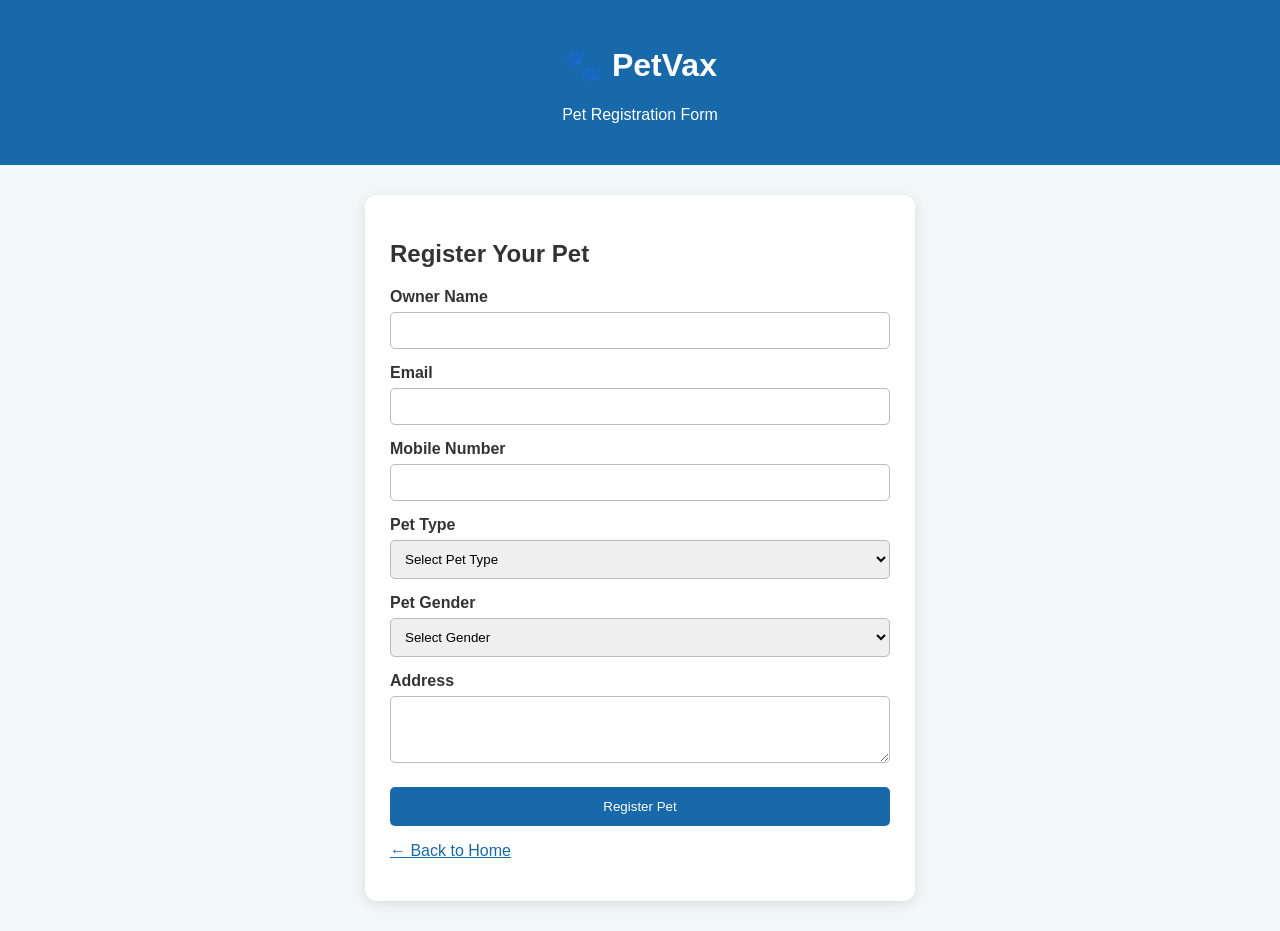
==== validation.html @ 0e624964 "Add files via upload" ====
<!DOCTYPE html>
<html lang="en">
<head>
    <meta charset="UTF-8">
    <meta name="viewport" content="width=device-width, initial-scale=1.0">
    <title>PetVax - Form Validation</title>

    <style>
        body {
            margin: 0;
            font-family: Arial, sans-serif;
            background: #f2f7f8;
            color: #333;
        }

        header {
            background: #1769aa;
            color: white;
            text-align: center;
            padding: 25px;
        }

        main {
            max-width: 500px;
            margin: 30px auto;
            padding: 25px;
            background: white;
            border-radius: 12px;
            box-shadow: 0 3px 12px #ddd;
        }

        label {
            display: block;
            margin-top: 15px;
            font-weight: bold;
        }

        input, select, textarea {
            width: 100%;
            padding: 10px;
            margin-top: 6px;
            box-sizing: border-box;
            border: 1px solid #bbb;
            border-radius: 5px;
        }

        button {
            width: 100%;
            margin-top: 20px;
            padding: 12px;
            background: #1769aa;
            color: white;
            border: none;
            border-radius: 5px;
            cursor: pointer;
        }

        .error { color: red; }
        .success { color: green; font-weight: bold; }
        a { color: #1769aa; }
    </style>
</head>

<body>
<header>
    <h1>🐾 PetVax</h1>
    <p>Pet Registration Form</p>
</header>

<main>
    <h2>Register Your Pet</h2>

    <form id="petForm">
        <label for="owner">Owner Name</label>
        <input type="text" id="owner" required>

        <label for="email">Email</label>
        <input type="email" id="email" required>

        <label for="mobile">Mobile Number</label>
        <input type="text" id="mobile"
               pattern="[0-9]{10}"
               maxlength="10"
               required>

        <label for="petType">Pet Type</label>
        <select id="petType" required>
            <option value="">Select Pet Type</option>
            <option>Cat</option>
            <option>Dog</option>
            <option>Rabbit</option>
            <option>Bird</option>
        </select>

        <label for="gender">Pet Gender</label>
        <select id="gender" required>
            <option value="">Select Gender</option>
            <option>Male</option>
            <option>Female</option>
        </select>

        <label for="address">Address</label>
        <textarea id="address" rows="3" required></textarea>

        <button type="submit">Register Pet</button>
        <p id="message" role="status"></p>
    </form>

    <p><a href="index.html">← Back to Home</a></p>
</main>

<script>
document.getElementById("petForm").addEventListener(
    "submit", function(event) {
        event.preventDefault();

        const mobile = document.getElementById("mobile").value;
        const message = document.getElementById("message");

        if (!/^[0-9]{10}$/.test(mobile)) {
            message.className = "error";
            message.textContent =
                "Enter a valid 10-digit mobile number.";
            return;
        }

        message.className = "success";
        message.textContent = "Pet Registration Successful!";
    }
);
</script>
</body>
</html>
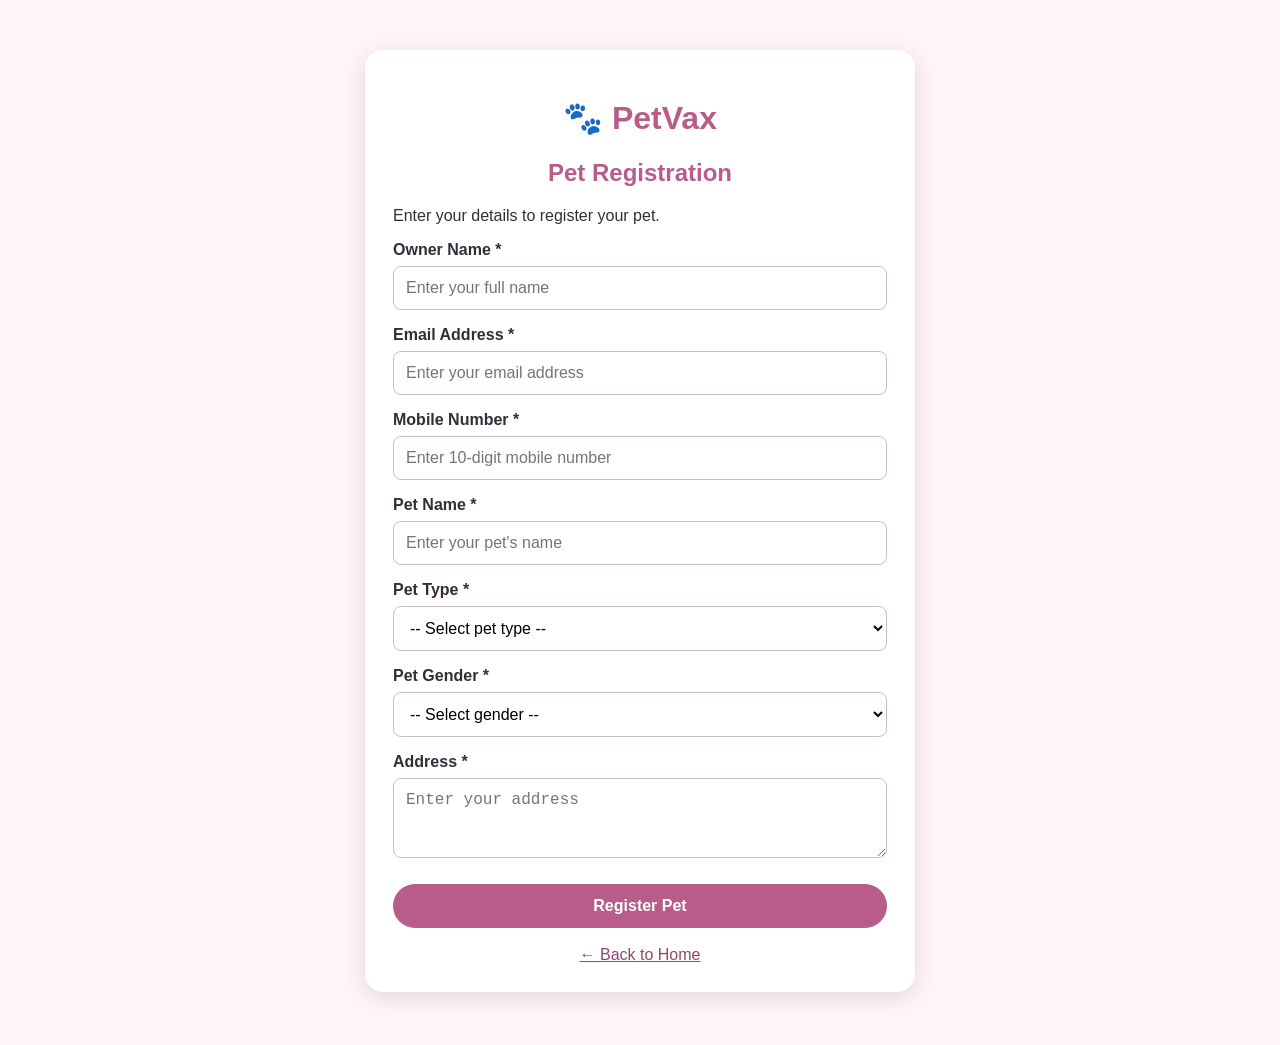
==== commit a27139b9: "validation.html" ====
--- a/validation.html
+++ b/validation.html
@@ -4,131 +4,155 @@
 <head>
     <meta charset="UTF-8">
     <meta name="viewport" content="width=device-width, initial-scale=1.0">
-    <title>PetVax - Form Validation</title>
+    <title>PetVax - Pet Registration</title>
 
     <style>
+        * {
+            box-sizing: border-box;
+        }
+
         body {
             margin: 0;
+            padding: 20px;
             font-family: Arial, sans-serif;
-            background: #f2f7f8;
-            color: #333;
+            background: #fff4f6;
+            color: #342d38;
         }
 
-        header {
-            background: #1769aa;
-            color: white;
-            text-align: center;
-            padding: 25px;
+        .container {
+            max-width: 550px;
+            margin: 30px auto;
+            padding: 28px;
+            background: white;
+            border-radius: 18px;
+            box-shadow: 0 5px 20px #e5d5e0;
         }
 
-        main {
-            max-width: 500px;
-            margin: 30px auto;
-            padding: 25px;
-            background: white;
-            border-radius: 12px;
-            box-shadow: 0 3px 12px #ddd;
+        h1, h2 {
+            text-align: center;
+            color: #b85c8a;
         }
 
         label {
             display: block;
-            margin-top: 15px;
+            margin: 16px 0 7px;
             font-weight: bold;
         }
 
         input, select, textarea {
             width: 100%;
-            padding: 10px;
-            margin-top: 6px;
-            box-sizing: border-box;
-            border: 1px solid #bbb;
-            border-radius: 5px;
+            padding: 12px;
+            border: 1px solid #cbbbc8;
+            border-radius: 8px;
+            font-size: 16px;
+            background: white;
+        }
+
+        input:focus, select:focus, textarea:focus {
+            outline: 2px solid #d78fb0;
+            border-color: #b85c8a;
         }
 
         button {
             width: 100%;
-            margin-top: 20px;
-            padding: 12px;
-            background: #1769aa;
+            padding: 13px;
+            margin-top: 22px;
+            border: none;
+            border-radius: 25px;
+            background: #b85c8a;
             color: white;
-            border: none;
-            border-radius: 5px;
+            font-size: 16px;
+            font-weight: bold;
             cursor: pointer;
         }
 
-        .error { color: red; }
-        .success { color: green; font-weight: bold; }
-        a { color: #1769aa; }
+        button:hover {
+            background: #93466d;
+        }
+
+        #message {
+            margin-top: 15px;
+            text-align: center;
+            font-weight: bold;
+        }
+
+        .back {
+            display: block;
+            margin-top: 18px;
+            text-align: center;
+            color: #93466d;
+        }
     </style>
 </head>
 
 <body>
-<header>
-    <h1>🐾 PetVax</h1>
-    <p>Pet Registration Form</p>
-</header>
+    <div class="container">
+        <h1>🐾 PetVax</h1>
+        <h2>Pet Registration</h2>
+        <p>Enter your details to register your pet.</p>
 
-<main>
-    <h2>Register Your Pet</h2>
+        <form id="petForm" autocomplete="off">
+            <label for="ownerName">Owner Name *</label>
+            <input type="text" id="ownerName" name="ownerName"
+                   placeholder="Enter your full name"
+                   autocomplete="off" required>
 
-    <form id="petForm">
-        <label for="owner">Owner Name</label>
-        <input type="text" id="owner" required>
+            <label for="email">Email Address *</label>
+            <input type="email" id="email" name="email"
+                   placeholder="Enter your email address"
+                   autocomplete="off" required>
 
-        <label for="email">Email</label>
-        <input type="email" id="email" required>
+            <label for="mobile">Mobile Number *</label>
+            <input type="tel" id="mobile" name="mobile"
+                   placeholder="Enter 10-digit mobile number"
+                   inputmode="numeric" pattern="[6-9][0-9]{9}"
+                   maxlength="10" autocomplete="off" required>
 
-        <label for="mobile">Mobile Number</label>
-        <input type="text" id="mobile"
-               pattern="[0-9]{10}"
-               maxlength="10"
-               required>
+            <label for="petName">Pet Name *</label>
+            <input type="text" id="petName" name="petName"
+                   placeholder="Enter your pet's name"
+                   autocomplete="off" required>
 
-        <label for="petType">Pet Type</label>
-        <select id="petType" required>
-            <option value="">Select Pet Type</option>
-            <option>Cat</option>
-            <option>Dog</option>
-            <option>Rabbit</option>
-            <option>Bird</option>
-        </select>
+            <label for="petType">Pet Type *</label>
+            <select id="petType" name="petType" required>
+                <option value="">-- Select pet type --</option>
+                <option value="Cat">Cat</option>
+                <option value="Dog">Dog</option>
+                <option value="Rabbit">Rabbit</option>
+                <option value="Bird">Bird</option>
+                <option value="Other">Other</option>
+            </select>
 
-        <label for="gender">Pet Gender</label>
-        <select id="gender" required>
-            <option value="">Select Gender</option>
-            <option>Male</option>
-            <option>Female</option>
-        </select>
+            <label for="gender">Pet Gender *</label>
+            <select id="gender" name="gender" required>
+                <option value="">-- Select gender --</option>
+                <option value="Male">Male</option>
+                <option value="Female">Female</option>
+                <option value="Unknown">Unknown</option>
+            </select>
 
-        <label for="address">Address</label>
-        <textarea id="address" rows="3" required></textarea>
+            <label for="address">Address *</label>
+            <textarea id="address" name="address" rows="3"
+                      placeholder="Enter your address"
+                      autocomplete="off" required></textarea>
 
-        <button type="submit">Register Pet</button>
-        <p id="message" role="status"></p>
-    </form>
+            <button type="submit">Register Pet</button>
+            <p id="message" role="status" aria-live="polite"></p>
+        </form>
 
-    <p><a href="index.html">← Back to Home</a></p>
-</main>
+        <a class="back" href="index.html">← Back to Home</a>
+    </div>
 
-<script>
-document.getElementById("petForm").addEventListener(
-    "submit", function(event) {
-        event.preventDefault();
+    <script>
+        document.getElementById("petForm").addEventListener("submit", function(event) {
+            event.preventDefault();
 
-        const mobile = document.getElementById("mobile").value;
-        const message = document.getElementById("message");
+            document.getElementById("message").textContent =
+                "Form submitted successfully! Note: Details are not saved yet.";
 
-        if (!/^[0-9]{10}$/.test(mobile)) {
-            message.className = "error";
-            message.textContent =
-                "Enter a valid 10-digit mobile number.";
-            return;
-        }
-
-        message.className = "success";
-        message.textContent = "Pet Registration Successful!";
-    }
-);
-</script>
+            document.getElementById("message").style.color = "#27834a";
+            this.reset();
+        });
+    </script>
 </body>
 </html>
